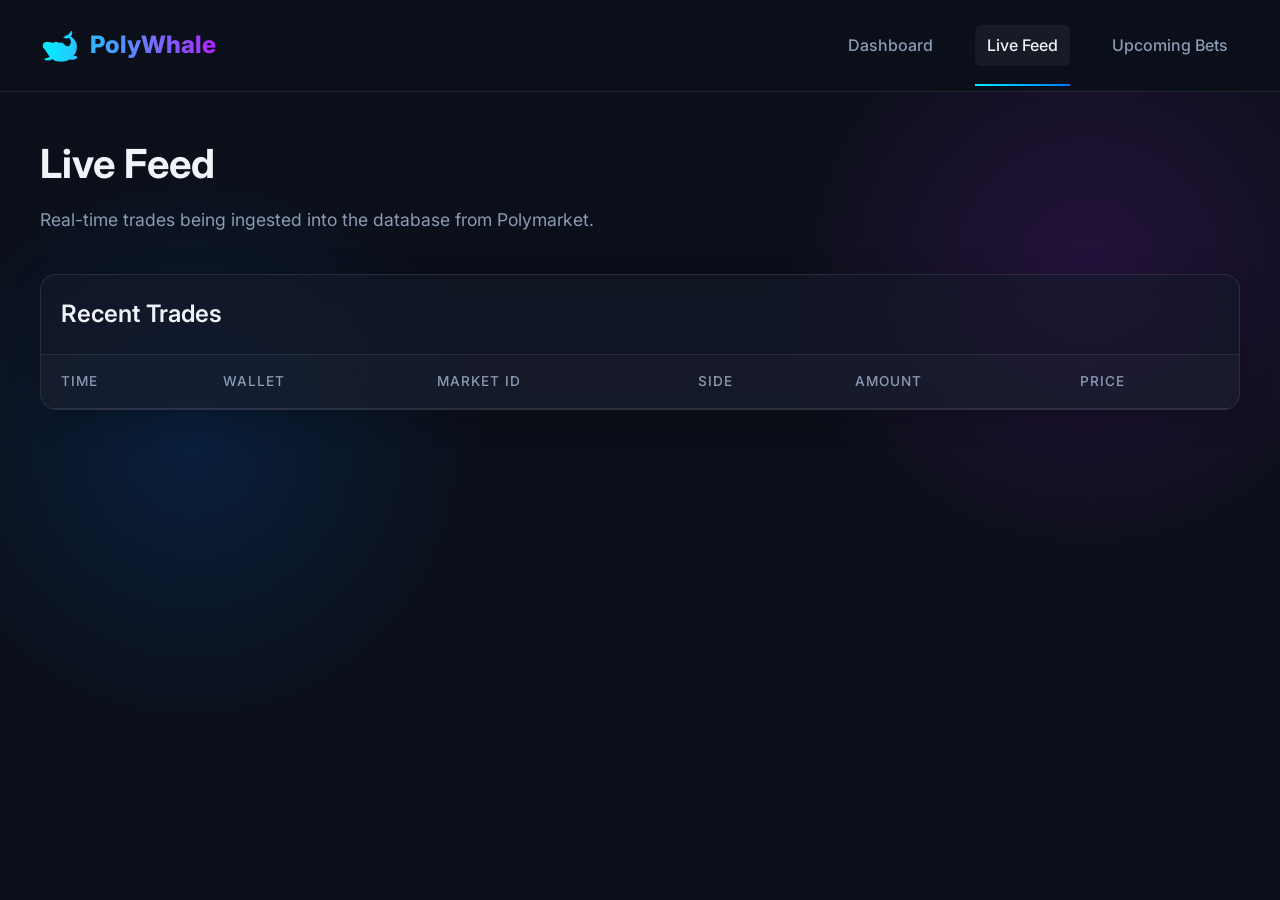
==== frontend/live.html @ 21d78dfe "Switch to live Flask API and add Live Feed tab" ====
<!DOCTYPE html>
<html lang="en">
<head>
    <meta charset="UTF-8">
    <meta name="viewport" content="width=device-width, initial-scale=1.0">
    <title>PolyWhale | Live Feed</title>
    <meta name="description" content="Live stream of Polymarket trades tracked by PolyWhale.">
    <link href="https://fonts.googleapis.com/css2?family=Inter:wght@400;500;600;700;800&display=swap" rel="stylesheet">
    <link rel="stylesheet" href="css/style.css">
</head>
<body>
    <header>
        <div class="logo">
            <span>🐋</span> PolyWhale
        </div>
        <nav>
            <a href="index.html">Dashboard</a>
            <a href="live.html" class="active">Live Feed</a>
            <a href="upcoming.html">Upcoming Bets</a>
        </nav>
    </header>

    <main>
        <h1 class="animate-fade-in delay-1">Live Feed</h1>
        <p class="subtitle animate-fade-in delay-1">Real-time trades being ingested into the database from Polymarket.</p>

        <section class="table-container animate-fade-in delay-2">
            <div class="table-header">
                <h2>Recent Trades</h2>
            </div>
            <table>
                <thead>
                    <tr>
                        <th>Time</th>
                        <th>Wallet</th>
                        <th>Market ID</th>
                        <th>Side</th>
                        <th>Amount</th>
                        <th>Price</th>
                    </tr>
                </thead>
                <tbody id="live-table-body">
                    <!-- Data injected via JS -->
                </tbody>
            </table>
        </section>
    </main>

    <script src="js/live.js"></script>
</body>
</html>
---- frontend/css/style.css ----
:root {
  --bg-dark: #0b0f19;
  --bg-panel: rgba(20, 26, 43, 0.6);
  --bg-panel-hover: rgba(30, 38, 60, 0.8);
  --text-main: #f0f4f8;
  --text-muted: #8b9bb4;
  --accent-cyan: #00f0ff;
  --accent-purple: #b026ff;
  --accent-blue: #0077ff;
  --positive: #00e676;
  --negative: #ff3d00;
  --border-color: rgba(255, 255, 255, 0.1);
  --glass-blur: blur(12px);
}

* {
  margin: 0;
  padding: 0;
  box-sizing: border-box;
}

body {
  font-family: 'Inter', -apple-system, BlinkMacSystemFont, 'Segoe UI', Roboto, Helvetica, Arial, sans-serif;
  background-color: var(--bg-dark);
  color: var(--text-main);
  line-height: 1.6;
  overflow-x: hidden;
  background-image: 
    radial-gradient(circle at 15% 50%, rgba(0, 119, 255, 0.15), transparent 25%),
    radial-gradient(circle at 85% 30%, rgba(176, 38, 255, 0.15), transparent 25%);
  background-attachment: fixed;
}

/* Header & Nav */
header {
  padding: 20px 40px;
  display: flex;
  justify-content: space-between;
  align-items: center;
  border-bottom: 1px solid var(--border-color);
  background: rgba(11, 15, 25, 0.8);
  backdrop-filter: var(--glass-blur);
  position: sticky;
  top: 0;
  z-index: 100;
}

.logo {
  font-size: 1.5rem;
  font-weight: 800;
  background: linear-gradient(90deg, var(--accent-cyan), var(--accent-purple));
  -webkit-background-clip: text;
  -webkit-text-fill-color: transparent;
  display: flex;
  align-items: center;
  gap: 10px;
}

.logo span {
  font-size: 2rem;
}

nav {
  display: flex;
  gap: 30px;
}

nav a {
  color: var(--text-muted);
  text-decoration: none;
  font-weight: 500;
  font-size: 1rem;
  transition: all 0.3s ease;
  padding: 8px 12px;
  border-radius: 6px;
}

nav a:hover, nav a.active {
  color: var(--text-main);
  background: rgba(255, 255, 255, 0.05);
}

nav a.active {
  position: relative;
}

nav a.active::after {
  content: '';
  position: absolute;
  bottom: -20px;
  left: 0;
  width: 100%;
  height: 2px;
  background: linear-gradient(90deg, var(--accent-cyan), var(--accent-blue));
}

/* Main Layout */
main {
  padding: 40px;
  max-width: 1400px;
  margin: 0 auto;
}

h1 {
  font-size: 2.5rem;
  margin-bottom: 10px;
  font-weight: 700;
}

.subtitle {
  color: var(--text-muted);
  margin-bottom: 40px;
  font-size: 1.1rem;
}

/* Stats Section */
.stats-grid {
  display: grid;
  grid-template-columns: repeat(auto-fit, minmax(300px, 1fr));
  gap: 20px;
  margin-bottom: 50px;
}

.stat-card {
  background: var(--bg-panel);
  border: 1px solid var(--border-color);
  backdrop-filter: var(--glass-blur);
  border-radius: 16px;
  padding: 30px;
  display: flex;
  flex-direction: column;
  gap: 10px;
  transition: transform 0.3s ease, box-shadow 0.3s ease;
  position: relative;
  overflow: hidden;
}

.stat-card::before {
  content: '';
  position: absolute;
  top: 0;
  left: 0;
  width: 100%;
  height: 4px;
  background: linear-gradient(90deg, var(--accent-cyan), var(--accent-purple));
  opacity: 0;
  transition: opacity 0.3s ease;
}

.stat-card:hover {
  transform: translateY(-5px);
  box-shadow: 0 10px 30px rgba(0, 0, 0, 0.3);
}

.stat-card:hover::before {
  opacity: 1;
}

.stat-card .stat-title {
  color: var(--text-muted);
  font-size: 0.9rem;
  text-transform: uppercase;
  letter-spacing: 1px;
}

.stat-card .stat-value {
  font-size: 2.5rem;
  font-weight: 700;
  color: var(--text-main);
}

.stat-card .stat-change {
  font-size: 0.9rem;
  font-weight: 500;
}

.positive {
  color: var(--positive);
}

.negative {
  color: var(--negative);
}

/* Tables */
.table-container {
  background: var(--bg-panel);
  border: 1px solid var(--border-color);
  backdrop-filter: var(--glass-blur);
  border-radius: 16px;
  overflow: hidden;
  box-shadow: 0 8px 32px rgba(0, 0, 0, 0.2);
}

.table-header {
  padding: 20px;
  border-bottom: 1px solid var(--border-color);
  display: flex;
  justify-content: space-between;
  align-items: center;
}

.table-header h2 {
  font-size: 1.5rem;
  font-weight: 600;
}

table {
  width: 100%;
  border-collapse: collapse;
}

th, td {
  padding: 16px 20px;
  text-align: left;
}

th {
  background: rgba(255, 255, 255, 0.02);
  color: var(--text-muted);
  font-weight: 500;
  font-size: 0.85rem;
  text-transform: uppercase;
  letter-spacing: 1px;
  border-bottom: 1px solid var(--border-color);
}

td {
  border-bottom: 1px solid rgba(255, 255, 255, 0.05);
  font-size: 1rem;
}

tr:last-child td {
  border-bottom: none;
}

tr {
  transition: background 0.2s ease;
}

tr:hover {
  background: var(--bg-panel-hover);
}

.rank {
  font-weight: 700;
  color: var(--accent-cyan);
}

.address {
  font-family: 'Courier New', Courier, monospace;
  color: var(--text-main);
  background: rgba(255, 255, 255, 0.05);
  padding: 4px 8px;
  border-radius: 4px;
}

/* Cards (Upcoming Bets) */
.bets-grid {
  display: grid;
  grid-template-columns: repeat(auto-fill, minmax(400px, 1fr));
  gap: 24px;
}

.bet-card {
  background: var(--bg-panel);
  border: 1px solid var(--border-color);
  backdrop-filter: var(--glass-blur);
  border-radius: 16px;
  padding: 24px;
  transition: all 0.3s ease;
}

.bet-card:hover {
  transform: translateY(-5px);
  border-color: rgba(255, 255, 255, 0.2);
  box-shadow: 0 12px 40px rgba(0, 119, 255, 0.15);
}

.bet-market {
  font-size: 1.25rem;
  font-weight: 600;
  margin-bottom: 16px;
  line-height: 1.4;
}

.bet-meta {
  display: flex;
  justify-content: space-between;
  margin-bottom: 20px;
  color: var(--text-muted);
  font-size: 0.9rem;
}

.bet-meta .highlight {
  color: var(--accent-cyan);
  font-weight: 600;
  display: flex;
  align-items: center;
  gap: 6px;
}

.bet-meta .highlight svg {
  width: 16px;
  height: 16px;
}

.bet-action {
  display: flex;
  justify-content: space-between;
  align-items: center;
  padding-top: 16px;
  border-top: 1px solid var(--border-color);
}

.side-badge {
  padding: 6px 12px;
  border-radius: 20px;
  font-size: 0.85rem;
  font-weight: 700;
  text-transform: uppercase;
}

.side-badge.yes {
  background: rgba(0, 230, 118, 0.1);
  color: var(--positive);
  border: 1px solid rgba(0, 230, 118, 0.3);
}

.side-badge.no {
  background: rgba(255, 61, 0, 0.1);
  color: var(--negative);
  border: 1px solid rgba(255, 61, 0, 0.3);
}

.volume {
  font-weight: 600;
  font-size: 1.1rem;
}

/* Animations */
@keyframes fadeIn {
  from { opacity: 0; transform: translateY(10px); }
  to { opacity: 1; transform: translateY(0); }
}

.animate-fade-in {
  animation: fadeIn 0.5s ease forwards;
}

.delay-1 { animation-delay: 0.1s; }
.delay-2 { animation-delay: 0.2s; }
.delay-3 { animation-delay: 0.3s; }

/* Responsive */
@media (max-width: 768px) {
  header {
    flex-direction: column;
    gap: 15px;
    padding: 15px 20px;
  }
  
  main {
    padding: 20px;
  }
  
  .stats-grid {
    grid-template-columns: 1fr;
  }
  
  .bets-grid {
    grid-template-columns: 1fr;
  }
  
  .table-container {
    overflow-x: auto;
  }
}
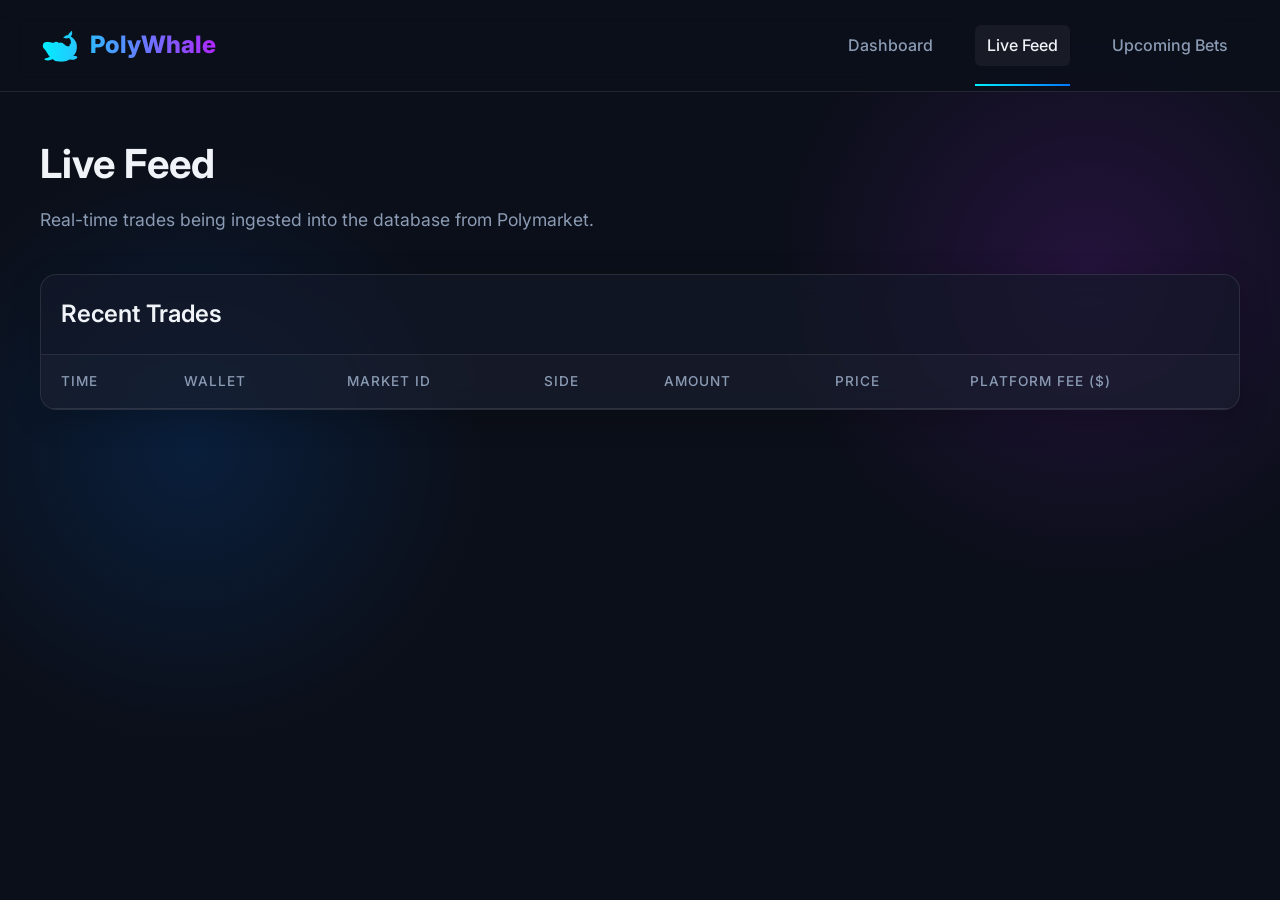
==== commit df2108ed: "Track and display platform fees in live feed" ====
--- a/frontend/live.html
+++ b/frontend/live.html
@@ -37,6 +37,7 @@
                         <th>Side</th>
                         <th>Amount</th>
                         <th>Price</th>
+                        <th>Platform Fee ($)</th>
                     </tr>
                 </thead>
                 <tbody id="live-table-body">
--- a/frontend/css/style.css
+++ b/frontend/css/style.css
@@ -338,6 +338,12 @@
   font-size: 1.1rem;
 }
 
+.fee-cell {
+  color: var(--accent-cyan);
+  font-weight: 600;
+  font-family: 'Courier New', Courier, monospace;
+}
+
 /* Animations */
 @keyframes fadeIn {
   from { opacity: 0; transform: translateY(10px); }
